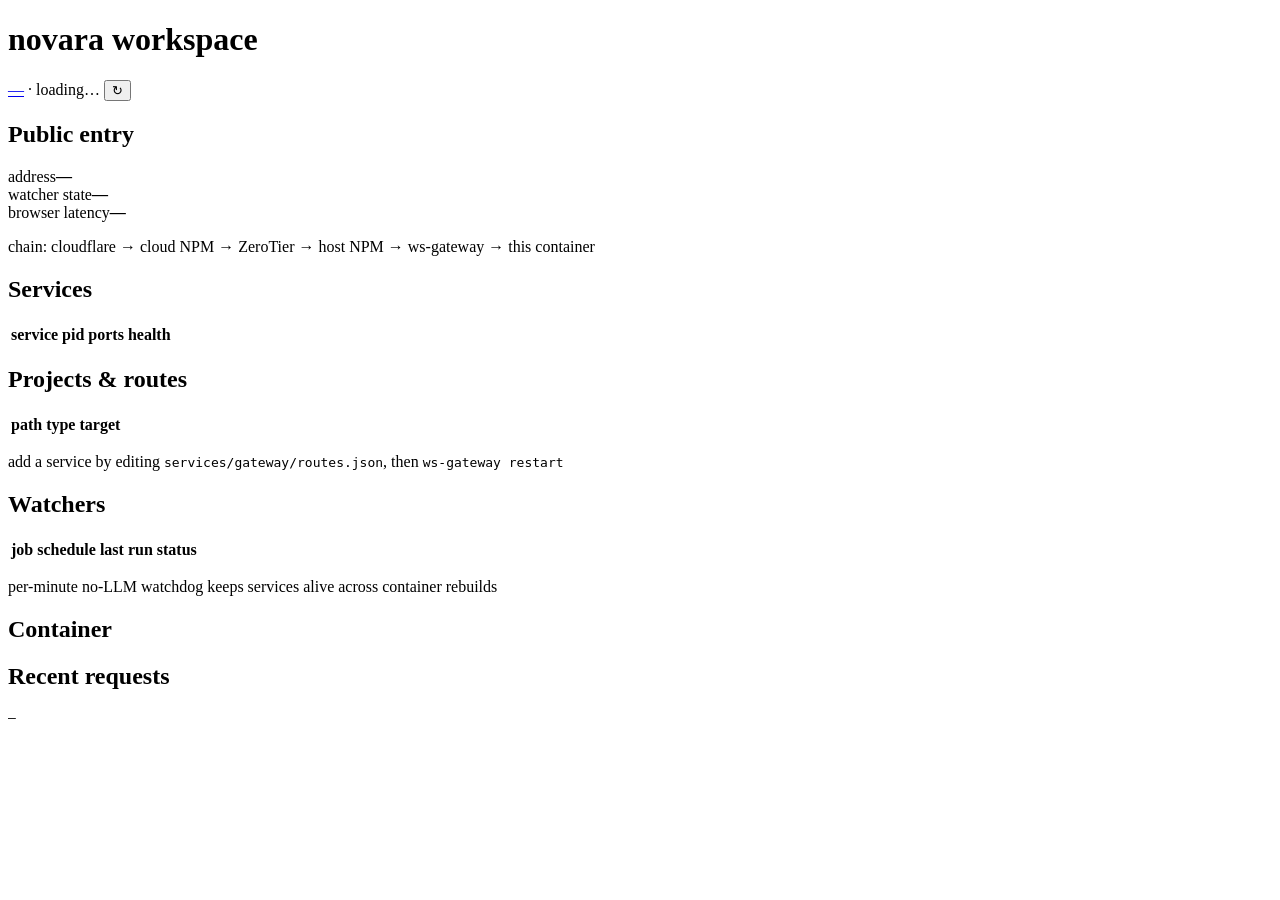
==== services/dashboard/static/index.html @ 061ec921 "public egress: ws-dashboard at /, hello world moved to /projects/hello, service manifest + watchdog " ====
<!DOCTYPE html>
<html lang="en">
<head>
<meta charset="utf-8">
<meta name="viewport" content="width=device-width, initial-scale=1">
<title>novara · workspace dashboard</title>
<link rel="stylesheet" href="/assets/app.css">
</head>
<body>
<header>
  <div class="brand">
    <span class="dot" id="dot"></span>
    <h1>novara workspace</h1>
  </div>
  <div class="meta">
    <a id="public-link" href="#" target="_blank" rel="noopener">—</a>
    <span class="sep">·</span>
    <span id="updated">loading…</span>
    <button id="refresh" title="refresh now">↻</button>
  </div>
</header>

<div id="error" class="error" hidden></div>

<main>
  <section class="card" id="card-public">
    <h2>Public entry</h2>
    <div class="kv">
      <div><span>address</span><b id="pub-url">—</b></div>
      <div><span>watcher state</span><b id="pub-state">—</b></div>
      <div><span>browser latency</span><b id="pub-latency">—</b></div>
    </div>
    <p class="hint">chain: cloudflare → cloud NPM → ZeroTier → host NPM → ws-gateway → this container</p>
  </section>

  <section class="card">
    <h2>Services</h2>
    <table id="services"><thead><tr><th>service</th><th>pid</th><th>ports</th><th>health</th></tr></thead><tbody></tbody></table>
  </section>

  <section class="card">
    <h2>Projects &amp; routes</h2>
    <table id="routes"><thead><tr><th>path</th><th>type</th><th>target</th></tr></thead><tbody></tbody></table>
    <p class="hint">add a service by editing <code>services/gateway/routes.json</code>, then <code>ws-gateway restart</code></p>
  </section>

  <section class="card">
    <h2>Watchers</h2>
    <table id="watchers"><thead><tr><th>job</th><th>schedule</th><th>last run</th><th>status</th></tr></thead><tbody></tbody></table>
    <p class="hint">per-minute no-LLM watchdog keeps services alive across container rebuilds</p>
  </section>

  <section class="card">
    <h2>Container</h2>
    <div class="kv" id="system"></div>
  </section>

  <section class="card wide">
    <h2>Recent requests</h2>
    <pre id="requests">—</pre>
  </section>
</main>
<script data-cfasync="false" src="/assets/app.js"></script>
</body>
</html>
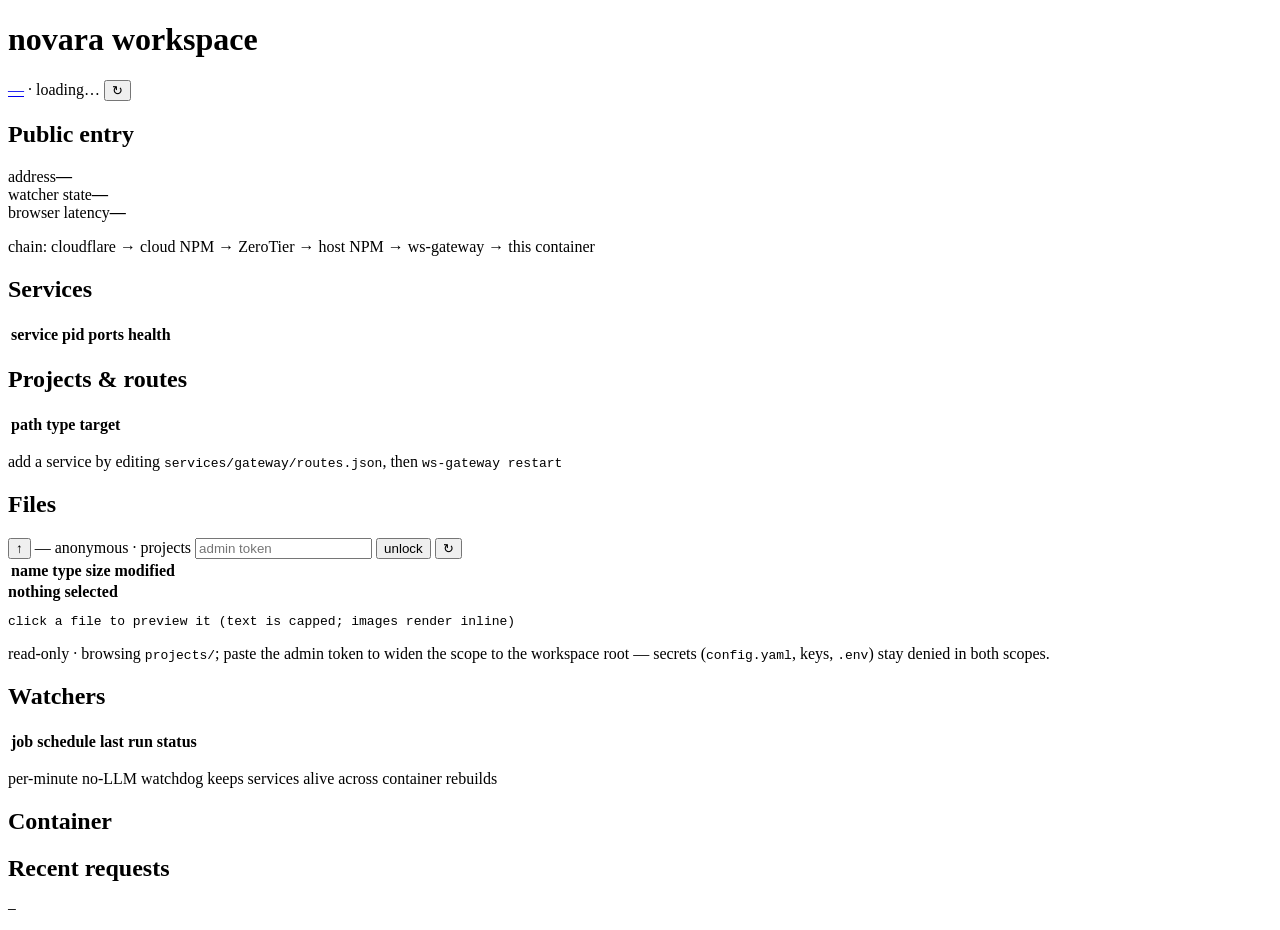
==== commit ca04930b: "feat(dashboard): read-only file browser with an admin-token scope The dashboard gains a Files panel:" ====
--- a/services/dashboard/static/index.html
+++ b/services/dashboard/static/index.html
@@ -44,6 +44,34 @@
     <p class="hint">add a service by editing <code>services/gateway/routes.json</code>, then <code>ws-gateway restart</code></p>
   </section>
 
+  <section class="card wide" id="card-files">
+    <h2>Files</h2>
+    <div class="files-bar">
+      <button id="files-up" title="parent directory">↑</button>
+      <span class="crumb" id="files-path">—</span>
+      <span class="scope-chip" id="files-scope">anonymous · projects</span>
+      <span class="grow"></span>
+      <input id="files-token" type="password" placeholder="admin token" autocomplete="off" spellcheck="false">
+      <button id="files-unlock">unlock</button>
+      <button id="files-lock" hidden>lock</button>
+      <button id="files-reload" title="reload listing">↻</button>
+    </div>
+    <div class="files-split">
+      <div class="files-tree">
+        <table id="files-list">
+          <thead><tr><th>name</th><th>type</th><th>size</th><th>modified</th></tr></thead>
+          <tbody></tbody>
+        </table>
+      </div>
+      <div class="files-preview">
+        <div class="preview-head"><b id="files-preview-name">nothing selected</b><span id="files-preview-meta" class="dim"></span></div>
+        <pre id="files-preview">click a file to preview it (text is capped; images render inline)</pre>
+        <div id="files-preview-media"></div>
+      </div>
+    </div>
+    <p class="hint" id="files-hint">read-only · browsing <code>projects/</code>; paste the admin token to widen the scope to the workspace root — secrets (<code>config.yaml</code>, keys, <code>.env</code>) stay denied in both scopes.</p>
+  </section>
+
   <section class="card">
     <h2>Watchers</h2>
     <table id="watchers"><thead><tr><th>job</th><th>schedule</th><th>last run</th><th>status</th></tr></thead><tbody></tbody></table>
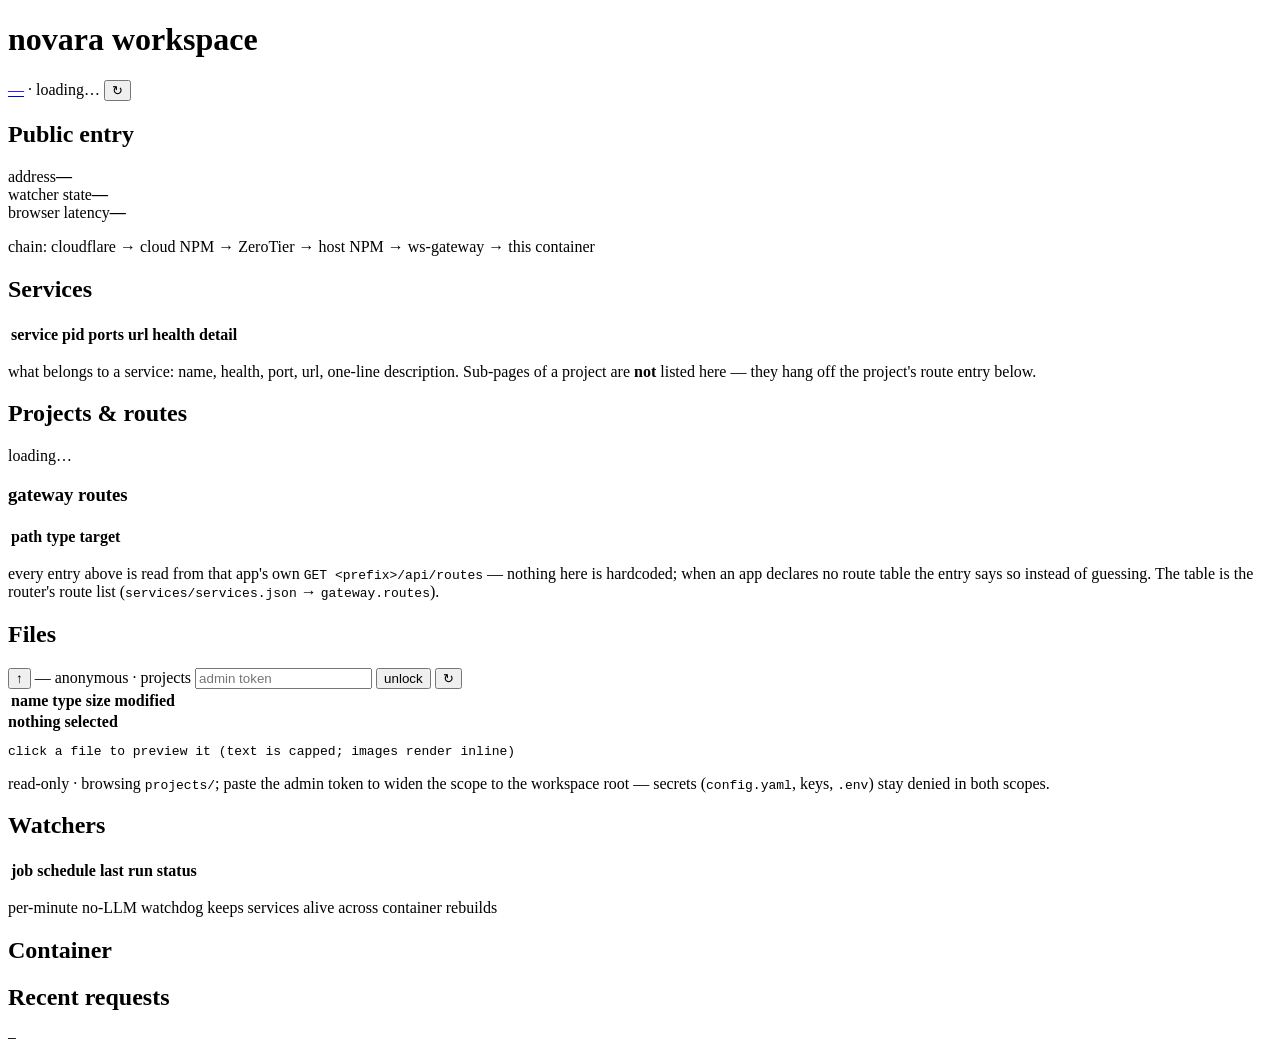
==== commit 87dae308: "dashboard 接线归位：服务列表只留服务，项目路由入口归位到 projects & routes services 区：每项只留 名称/健康/端口/URL/一句话描述（新增 descriptio" ====
--- a/services/dashboard/static/index.html
+++ b/services/dashboard/static/index.html
@@ -35,13 +35,16 @@
 
   <section class="card">
     <h2>Services</h2>
-    <table id="services"><thead><tr><th>service</th><th>pid</th><th>ports</th><th>health</th></tr></thead><tbody></tbody></table>
+    <table id="services"><thead><tr><th>service</th><th>pid</th><th>ports</th><th>url</th><th>health</th><th>detail</th></tr></thead><tbody></tbody></table>
+    <p class="hint">what belongs to a service: name, health, port, url, one-line description. Sub-pages of a project are <b>not</b> listed here — they hang off the project's route entry below.</p>
   </section>
 
-  <section class="card">
+  <section class="card wide" id="card-projects">
     <h2>Projects &amp; routes</h2>
+    <div id="projects" class="projects"><div class="dim">loading…</div></div>
+    <h3>gateway routes</h3>
     <table id="routes"><thead><tr><th>path</th><th>type</th><th>target</th></tr></thead><tbody></tbody></table>
-    <p class="hint">add a service by editing <code>services/gateway/routes.json</code>, then <code>ws-gateway restart</code></p>
+    <p class="hint">every entry above is read from that app's own <code>GET &lt;prefix&gt;/api/routes</code> — nothing here is hardcoded; when an app declares no route table the entry says so instead of guessing. The table is the router's route list (<code>services/services.json</code> → <code>gateway.routes</code>).</p>
   </section>
 
   <section class="card wide" id="card-files">
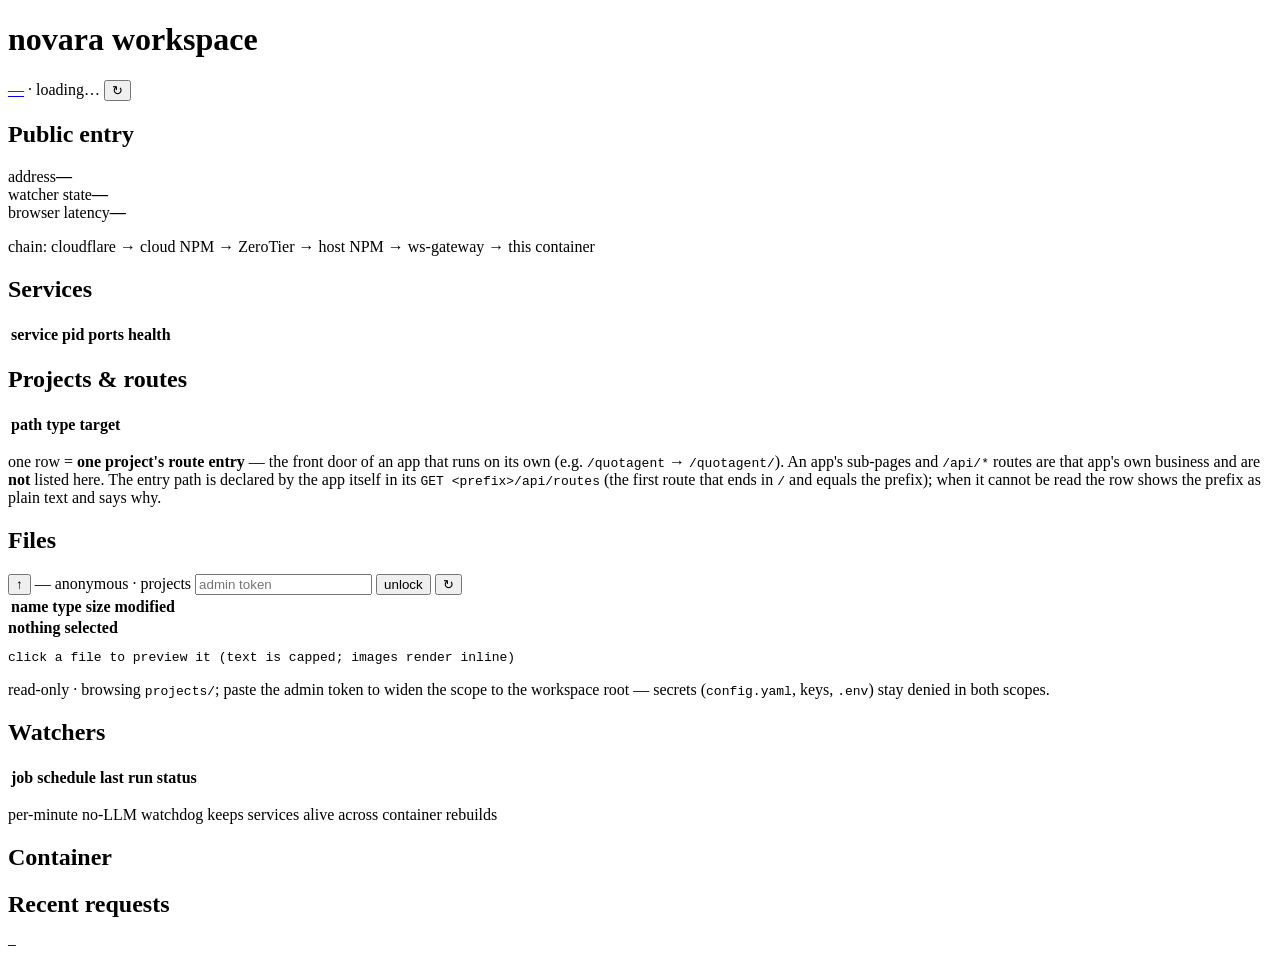
==== commit 4ef06039: "dashboard 回滚 + 仅保留项目路由入口 § services 回到早期形态（基线 86feaa2 = ac0d9b2 之前、还没往服务里塞链接/字段之前）：   每项只剩 name/pid/" ====
--- a/services/dashboard/static/index.html
+++ b/services/dashboard/static/index.html
@@ -35,16 +35,17 @@
 
   <section class="card">
     <h2>Services</h2>
-    <table id="services"><thead><tr><th>service</th><th>pid</th><th>ports</th><th>url</th><th>health</th><th>detail</th></tr></thead><tbody></tbody></table>
-    <p class="hint">what belongs to a service: name, health, port, url, one-line description. Sub-pages of a project are <b>not</b> listed here — they hang off the project's route entry below.</p>
+    <table id="services"><thead><tr><th>service</th><th>pid</th><th>ports</th><th>health</th></tr></thead><tbody></tbody></table>
   </section>
 
-  <section class="card wide" id="card-projects">
+  <section class="card">
     <h2>Projects &amp; routes</h2>
-    <div id="projects" class="projects"><div class="dim">loading…</div></div>
-    <h3>gateway routes</h3>
     <table id="routes"><thead><tr><th>path</th><th>type</th><th>target</th></tr></thead><tbody></tbody></table>
-    <p class="hint">every entry above is read from that app's own <code>GET &lt;prefix&gt;/api/routes</code> — nothing here is hardcoded; when an app declares no route table the entry says so instead of guessing. The table is the router's route list (<code>services/services.json</code> → <code>gateway.routes</code>).</p>
+    <p class="hint">one row = <b>one project's route entry</b> — the front door of an app that runs on its own
+      (e.g. <code>/quotagent</code> → <code>/quotagent/</code>). An app's sub-pages and <code>/api/*</code> routes are
+      that app's own business and are <b>not</b> listed here. The entry path is declared by the app itself in its
+      <code>GET &lt;prefix&gt;/api/routes</code> (the first route that ends in <code>/</code> and equals the prefix);
+      when it cannot be read the row shows the prefix as plain text and says why.</p>
   </section>
 
   <section class="card wide" id="card-files">
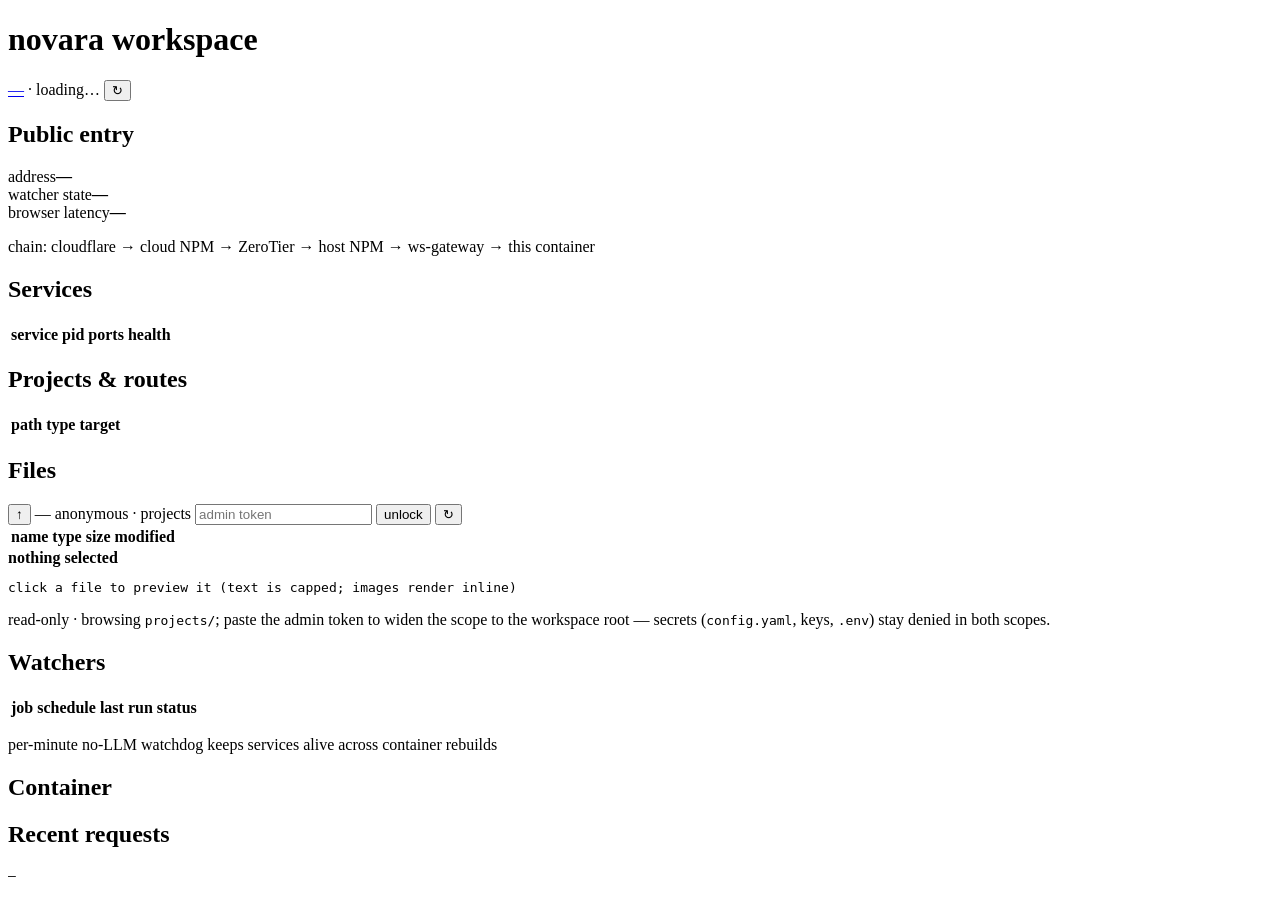
==== commit 1a70490c: "dashboard：/vscode 亮起链接 + 去掉 Projects & routes 的长解释 + watchers schedule 统一组件 用户报的三件事，逐条：  1. `/vscode" ====
--- a/services/dashboard/static/index.html
+++ b/services/dashboard/static/index.html
@@ -41,11 +41,6 @@
   <section class="card">
     <h2>Projects &amp; routes</h2>
     <table id="routes"><thead><tr><th>path</th><th>type</th><th>target</th></tr></thead><tbody></tbody></table>
-    <p class="hint">one row = <b>one project's route entry</b> — the front door of an app that runs on its own
-      (e.g. <code>/quotagent</code> → <code>/quotagent/</code>). An app's sub-pages and <code>/api/*</code> routes are
-      that app's own business and are <b>not</b> listed here. The entry path is declared by the app itself in its
-      <code>GET &lt;prefix&gt;/api/routes</code> (the first route that ends in <code>/</code> and equals the prefix);
-      when it cannot be read the row shows the prefix as plain text and says why.</p>
   </section>
 
   <section class="card wide" id="card-files">
